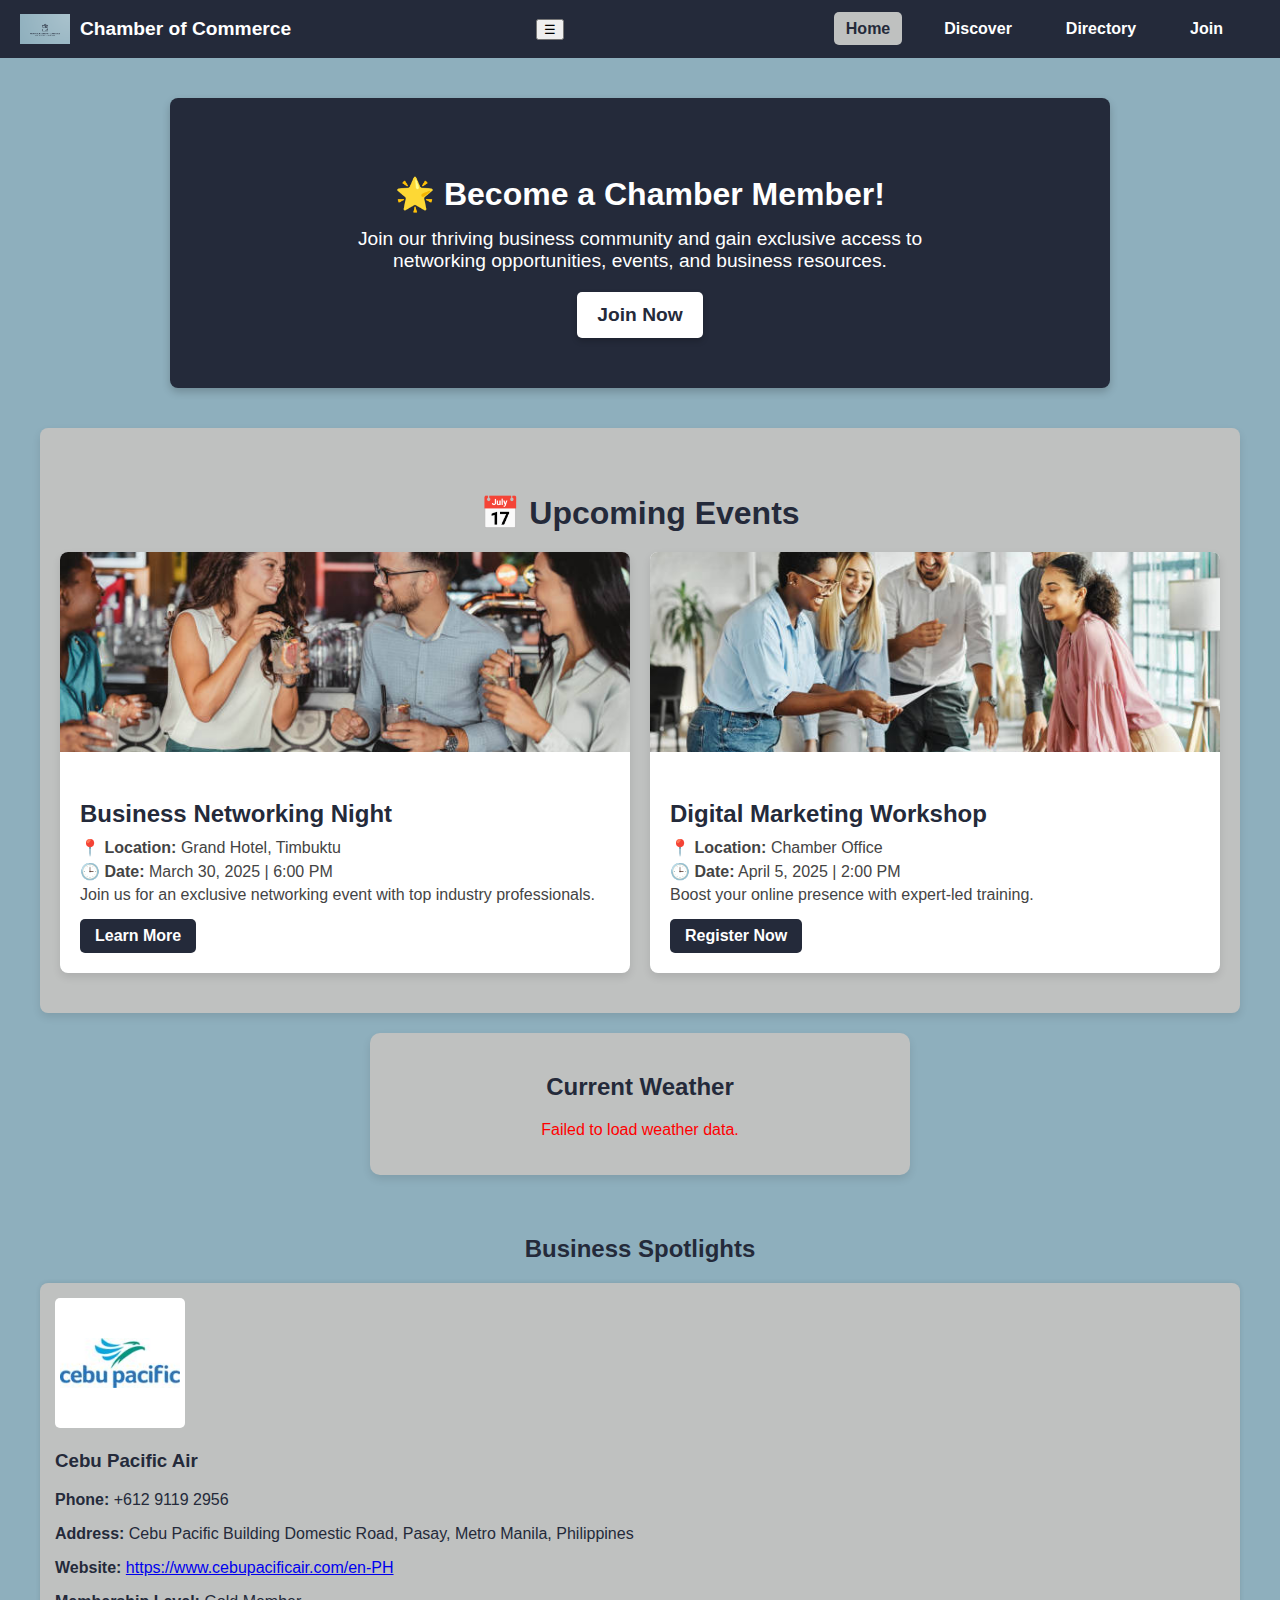
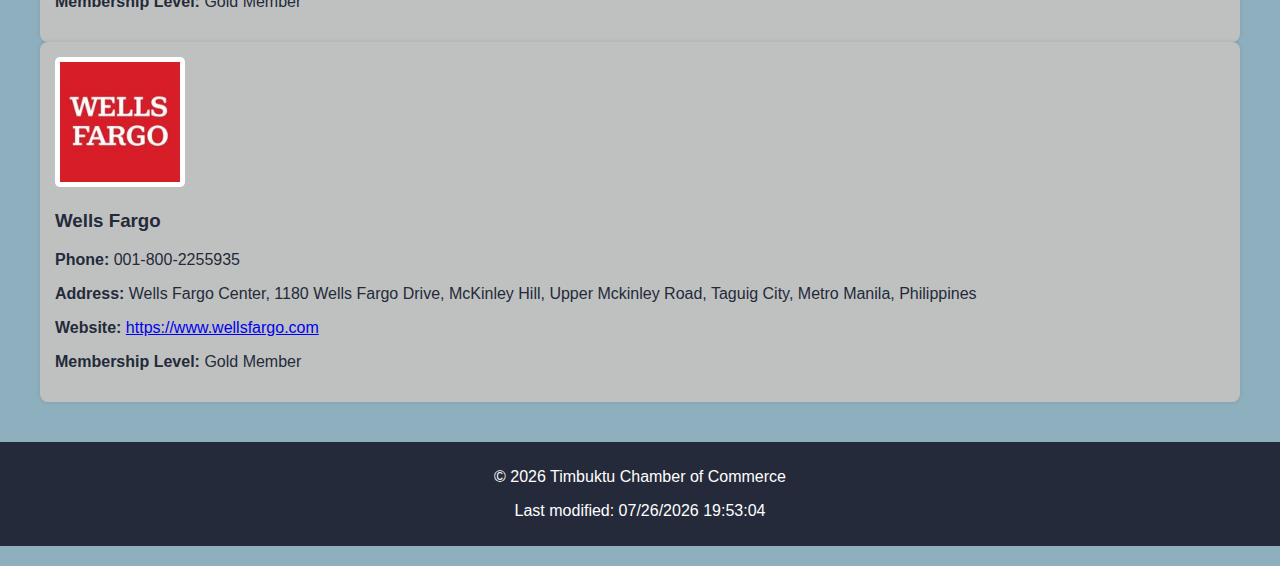
==== chamber/index.html @ 6006de0d "Saved" ====
<!DOCTYPE html>
<html lang="en">
<head>
    <meta charset="UTF-8">
    <meta name="viewport" content="width=device-width, initial-scale=1.0">
        
    <meta name="description" content="Welcome to the Chamber of Commerce - Your trusted business community. Explore local businesses, upcoming events, and networking opportunities.">
    <meta name="author" content="Mon Carlo Alalan">
    
    <link rel="icon" href="images/favicon.ico" type="image/x-icon">
    
    <meta property="og:title" content="Timbuktu Chamber of Commerce">
    <meta property="og:type" content="website">
    <meta property="og:image" content="images/logo.png">
    <meta property="og:url" content="https://your-github-username.github.io/wdd231/chamber/">
    <meta property="og:description" content="Connecting businesses and communities in the Philippines. Join us for events, business spotlights, and more!">
    <meta name="keywords" content="Chamber of Commerce, Business, Community, Networking">
        
    <title>Home | Chamber of Commerce</title>
        
    <link rel="stylesheet" href="styles/styles.css">
        
    <script src="scripts/date.js" defer></script>
    <script src="scripts/navigation.js" defer></script>
    <script src="scripts/weather.js" defer></script>
    <script src="scripts/directory.js" defer></script>
</head>
<body>
    <header>
        <nav>
            <div class="nav-left">
                <img src="images/logo.png" alt="Chamber Logo" class="logo">
                <span class="nav-title"> Chamber of Commerce</span>
            </div>
            <button class="hamburger">☰</button>
            <ul>
                <li><a href="index.html" class="active">Home</a></li>
                <li><a href="discover.html">Discover</a></li>
                <li><a href="directory.html">Directory</a></li>
                <li><a href="join.html">Join</a></li>
            </ul>
        </nav>
    </header>
    
    <main>
        <section class="join-now">
            <div class="join-content">
                <h2>🌟 Become a Chamber Member!</h2>
                <p>Join our thriving business community and gain exclusive access to networking opportunities, events, and business resources.</p>
                <a href="join.html" class="join-btn">Join Now</a>
            </div>
        </section>
        
        <section class="events">
            <h2>📅 Upcoming Events</h2>
            <div class="event-container">
                <div class="event-card">
                    <img src="images/event1.jpg" alt="Networking Night">
                    <div class="event-details">
                        <h3>Business Networking Night</h3>
                        <p><strong>📍 Location:</strong> Grand Hotel, Timbuktu</p>
                        <p><strong>🕒 Date:</strong> March 30, 2025 | 6:00 PM</p>
                        <p>Join us for an exclusive networking event with top industry professionals.</p>
                        <a href="#" class="event-btn">Learn More</a>
                    </div>
                </div>
                
                <div class="event-card">
                    <img src="images/event2.jpg" alt="Workshop">
                    <div class="event-details">
                        <h3>Digital Marketing Workshop</h3>
                        <p><strong>📍 Location:</strong> Chamber Office</p>
                        <p><strong>🕒 Date:</strong> April 5, 2025 | 2:00 PM</p>
                        <p>Boost your online presence with expert-led training.</p>
                        <a href="#" class="event-btn">Register Now</a>
                    </div>
                </div>
            </div>
        </section>
        
        <section class="weather">
            <h2>Current Weather</h2>
            <div id="weather-container">
                <p>Loading weather data...</p>
            </div>
        </section>
        
        <section class="spotlights">
            <h2>Business Spotlights</h2>
            <div id="spotlight-container">
                <p>Loading business spotlights...</p>
            </div>
        </section>
    </main>
    
    <footer>
        <p>&copy; <span id="currentyear"></span> Timbuktu Chamber of Commerce</p>
        <p id="lastModified"></p>
    </footer>

    <script src="scripts/directory.js" defer></script>
    <script src="scripts/spotlights.js" defer></script>
</body>
</html>
---- chamber/styles/styles.css ----
/* Base Styles */
:root {
    --primary-color: #242A3A;
    --secondary-color: #8EAFBD;
    --light-color: #BFC1C0;
    --text-color: #ffffff;
    --border-color: #444;
}

body {
    font-family: "Lato", sans-serif;
    margin: 0;
    padding: 0;
    background: var(--secondary-color);
    color: var(--primary-color);
}

/* Navigation Bar */
nav {
    display: flex;
    align-items: center;
    justify-content: space-between;
    background: var(--primary-color);
    padding: 10px 20px;
}

.nav-left {
    display: flex;
    align-items: center;
}

.logo {
    width: 50px;
    height: auto;
    margin-right: 10px;
}

.nav-title {
    font-size: 1.2rem;
    font-weight: bold;
    color: var(--text-color);
}

nav ul {
    list-style: none;
    display: flex;
    padding: 10px;
    margin: 0;
}

nav ul li {
    margin: 0 15px;
}

nav ul li a {
    color: var(--text-color);
    text-decoration: none;
    font-weight: bold;
    padding: 8px 12px;
    border-radius: 5px;
    transition: background 0.3s ease;
}

nav ul li a:hover,
nav ul li a.active {
    background: var(--light-color);
    color: var(--primary-color);
}

/* Directory Section */
.view-toggle {
    text-align: center;
    margin-bottom: 15px;
}

.view-toggle button {
    padding: 8px 15px;
    border: none;
    background: var(--primary-color);
    color: var(--text-color);
    cursor: pointer;
    transition: background 0.3s ease;
    border-radius: 5px;
}

.view-toggle button:hover {
    background: var(--light-color);
    color: var(--primary-color);
}

nav ul.show {
    display: flex;
    flex-direction: column;
}

main {
    margin: 20px;
}

.grid {
    display: grid;
    grid-template-columns: repeat(auto-fit, minmax(250px, 1fr));
    gap: 20px;
    padding: 20px;
}


/* 🚀 Join Now Section */
.join-now {
    background: var(--primary-color);
    color: var(--text-color);
    text-align: center;
    padding: 50px 20px;
    border-radius: 8px;
    margin: 40px auto;
    box-shadow: 0 4px 8px rgba(0, 0, 0, 0.2);
    max-width: 900px;
}

.join-content h2 {
    font-size: 2rem;
    margin-bottom: 15px;
}

.join-content p {
    font-size: 1.2rem;
    max-width: 600px;
    margin: 0 auto 20px;
}

/* 🎯 Join Now Button */
.join-btn {
    display: inline-block;
    padding: 12px 20px;
    font-size: 1.2rem;
    font-weight: bold;
    color: var(--primary-color);
    background: var(--text-color);
    text-decoration: none;
    border-radius: 5px;
    transition: all 0.3s ease;
    box-shadow: 0 3px 6px rgba(0, 0, 0, 0.2);
}

.join-btn:hover {
    background: var(--light-color);
    color: var(--primary-color);
    transform: translateY(-2px);
    box-shadow: 0 6px 12px rgba(0, 0, 0, 0.3);
}

/* 🌍 Responsive Styles */
@media (max-width: 768px) {
    .join-now {
        padding: 30px 15px;
    }

    .join-content h2 {
        font-size: 1.5rem;
    }

    .join-content p {
        font-size: 1rem;
    }

    .join-btn {
        font-size: 1rem;
        padding: 10px 16px;
    }
}

.events {
    text-align: center;
    background: var(--light-color);
    padding: 40px 20px;
    border-radius: 8px;
    box-shadow: 0 4px 8px rgba(0, 0, 0, 0.1);
    margin: 20px;
}

.events h2 {
    font-size: 2rem;
    color: var(--primary-color);
    margin-bottom: 20px;
}

.event-container {
    display: grid;
    grid-template-columns: repeat(auto-fit, minmax(300px, 1fr));
    gap: 20px;
    justify-content: center;
}

.event-card {
    background: #ffffff;
    border-radius: 8px;
    overflow: hidden;
    box-shadow: 0 4px 8px rgba(0, 0, 0, 0.1);
    transition: transform 0.3s ease, box-shadow 0.3s ease;
}

.event-card:hover {
    transform: translateY(-5px);
    box-shadow: 0 6px 12px rgba(0, 0, 0, 0.15);
}

.event-card img {
    width: 100%;
    height: 200px;
    object-fit: cover;
}

.event-details {
    padding: 20px;
    text-align: left;
}

.event-details h3 {
    font-size: 1.5rem;
    color: var(--primary-color);
    margin-bottom: 10px;
}

.event-details p {
    font-size: 1rem;
    color: var(--border-color);
    margin: 5px 0;
}

.event-btn {
    display: inline-block;
    margin-top: 10px;
    padding: 8px 15px;
    background: var(--primary-color);
    color: var(--text-color);
    text-decoration: none;
    font-weight: bold;
    border-radius: 5px;
    transition: background 0.3s ease;
}

.event-btn:hover {
    background: var(--secondary-color);
    color: var(--primary-color);
}


.business-card {
    background: var(--light-color);
    padding: 15px;
    border-radius: 8px;
    box-shadow: 0 0 5px rgba(0, 0, 0, 0.1);
    text-align: left;
}

.business-card img {
    width: 120px;
    height: 120px;
    object-fit: contain;
    border-radius: 5px;
    background-color: #fff; 
    padding: 5px; 
}

.list {
    display: flex;
    flex-direction: column;
    gap: 10px;
    align-items: center;
    width: 100%;
}

.list table {
    width: 90%;
    max-width: 900px;
    border-collapse: collapse;
    background: #ffffff;
    border-radius: 8px;
    overflow: hidden;
    box-shadow: 0 4px 8px rgba(0, 0, 0, 0.1);
}

.list th {
    background: var(--primary-color);
    color: var(--text-color);
    font-weight: bold;
    padding: 12px;
    text-align: left;
}

.list td {
    padding: 10px;
    border-bottom: 1px solid var(--border-color);
}

.list td a {
    color: var(--primary-color);
    text-decoration: none;
    font-weight: bold;
}

.list td a:hover {
    text-decoration: underline;
}

.list img {
    display: none;
}

@media (max-width: 768px) {
    .list table {
        font-size: 14px;
    }
    
    .list th, .list td {
        padding: 8px;
    }
}

footer {
    text-align: center;
    padding: 10px;
    background: var(--primary-color);
    color: var(--text-color);
    margin: 20px 0;
}

.weather {
    text-align: center;
    padding: 20px;
    background: var(--light-color);
    border-radius: 10px;
    margin: 20px auto;
    max-width: 500px;
    box-shadow: 0 4px 8px rgba(0, 0, 0, 0.1);
}

.weather h2 {
    color: var(--primary-color);
}

.forecast {
    display: flex;
    justify-content: center;
    gap: 15px;
    margin-top: 10px;
}

.forecast-item {
    background: var(--secondary-color);
    padding: 10px;
    border-radius: 5px;
    color: var(--text-color);
    text-align: center;
    width: 100px;
}

.forecast-item p {
    margin: 5px 0;
    font-size: 0.9rem;
}

.spotlights {
    text-align: center;
    padding: 20px;
}

.spotlight-card {
    background: var(--light-color);
    padding: 15px;
    margin: 10px;
    border-radius: 8px;
    box-shadow: 0 0 5px rgba(0, 0, 0, 0.1);
    text-align: left;
    display: inline-block;
    width: 280px;
    vertical-align: top;
}

.spotlight-card img {
    width: 100px;
    height: 100px;
    object-fit: contain;
    border-radius: 5px;
    background-color: #fff;
    padding: 5px;
}

.spotlight-card h3 {
    margin: 10px 0;
    font-size: 1.2rem;
}

.spotlight-card p {
    font-size: 0.9rem;
    margin: 5px 0;
}

.spotlight-card a {
    color: var(--primary-color);
    text-decoration: none;
    font-weight: bold;
}

.spotlight-card a:hover {
    text-decoration: underline;
}
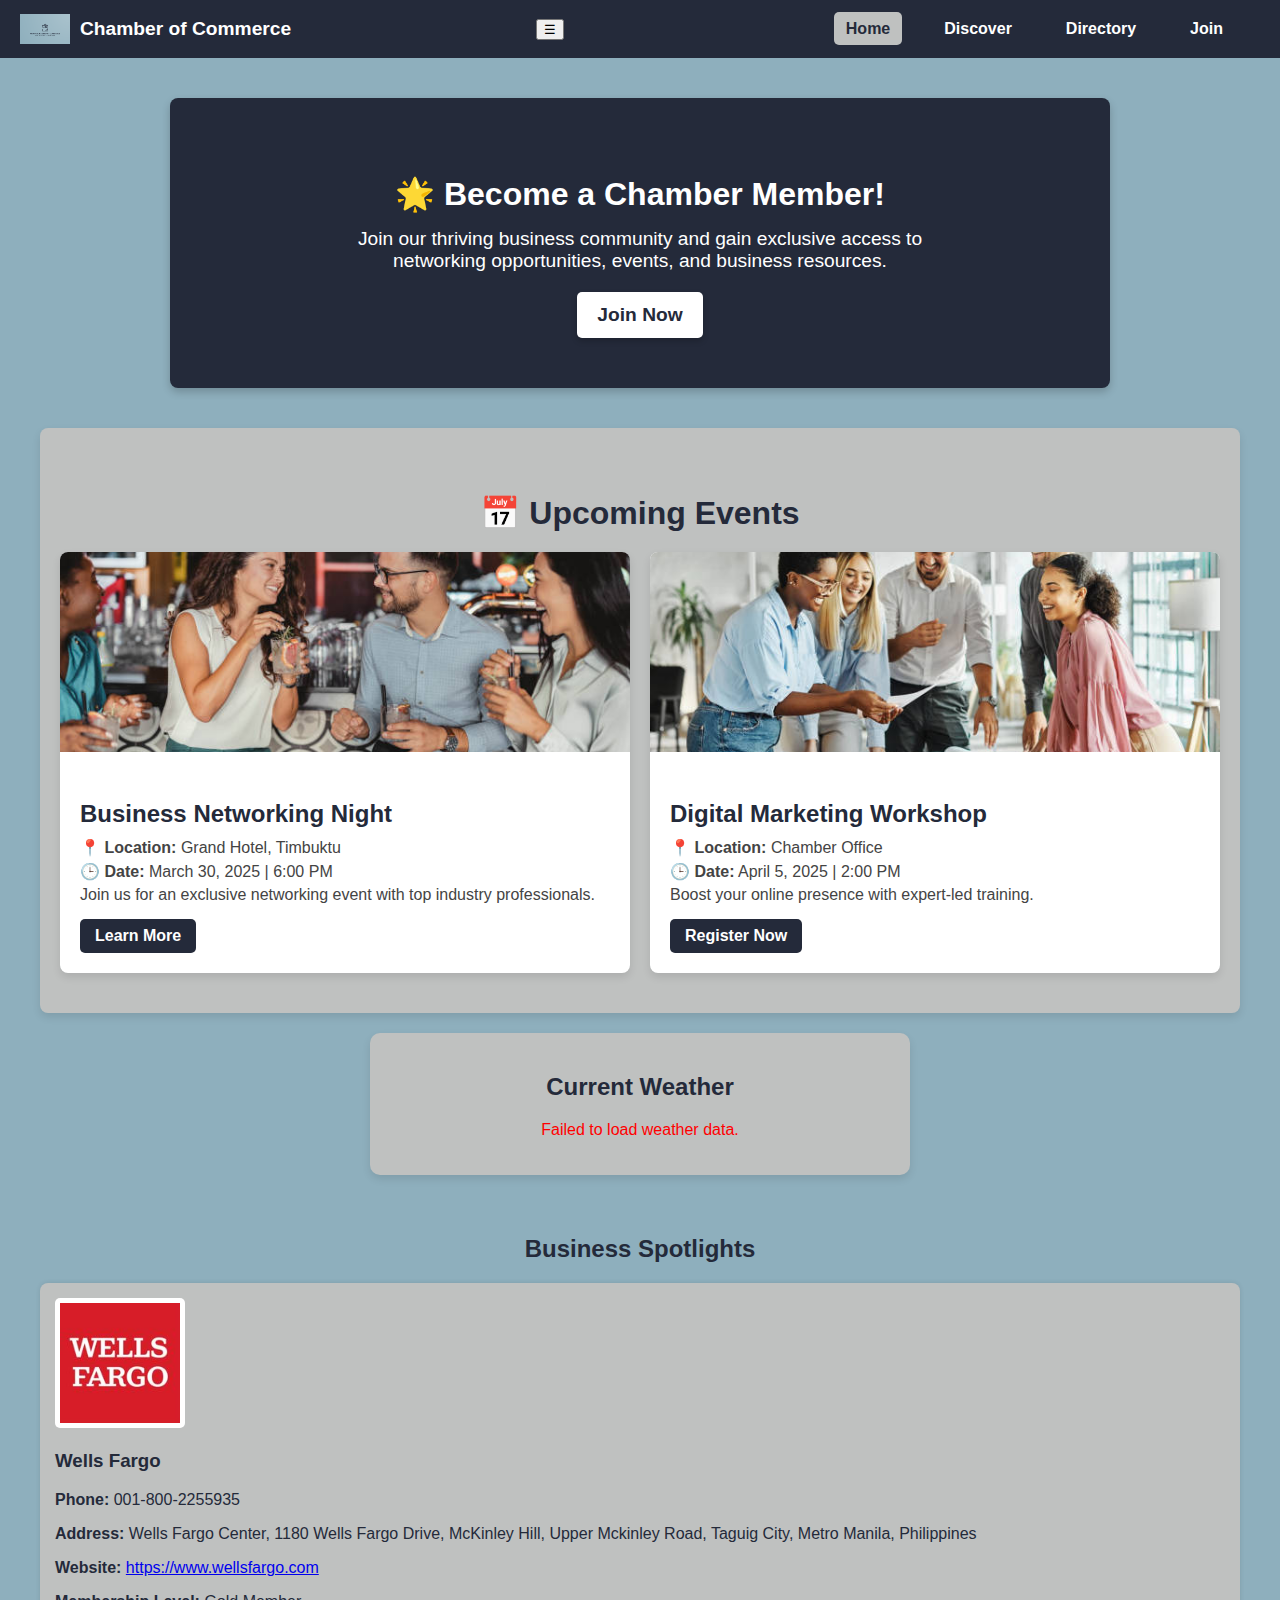
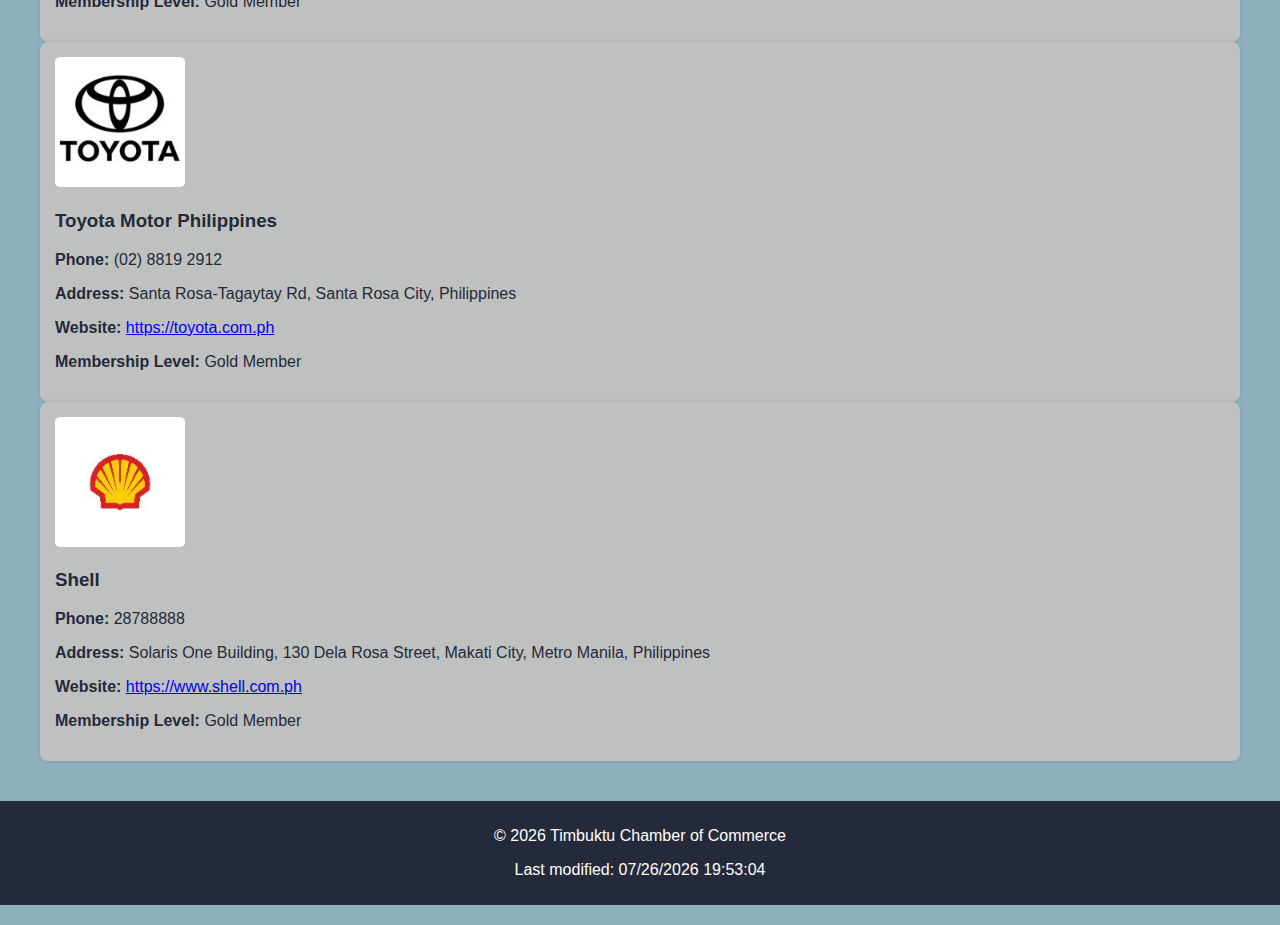
==== commit f49f9b88: "Saved" ====
--- a/chamber/index.html
+++ b/chamber/index.html
@@ -9,9 +9,9 @@
     
     <link rel="icon" href="images/favicon.ico" type="image/x-icon">
     
-    <meta property="og:title" content="Timbuktu Chamber of Commerce">
+    <meta property="og:title" content="Chamber of Commerce">
     <meta property="og:type" content="website">
-    <meta property="og:image" content="images/logo.png">
+    <meta property="og:image" href="images/logo.png">
     <meta property="og:url" content="https://your-github-username.github.io/wdd231/chamber/">
     <meta property="og:description" content="Connecting businesses and communities in the Philippines. Join us for events, business spotlights, and more!">
     <meta name="keywords" content="Chamber of Commerce, Business, Community, Networking">
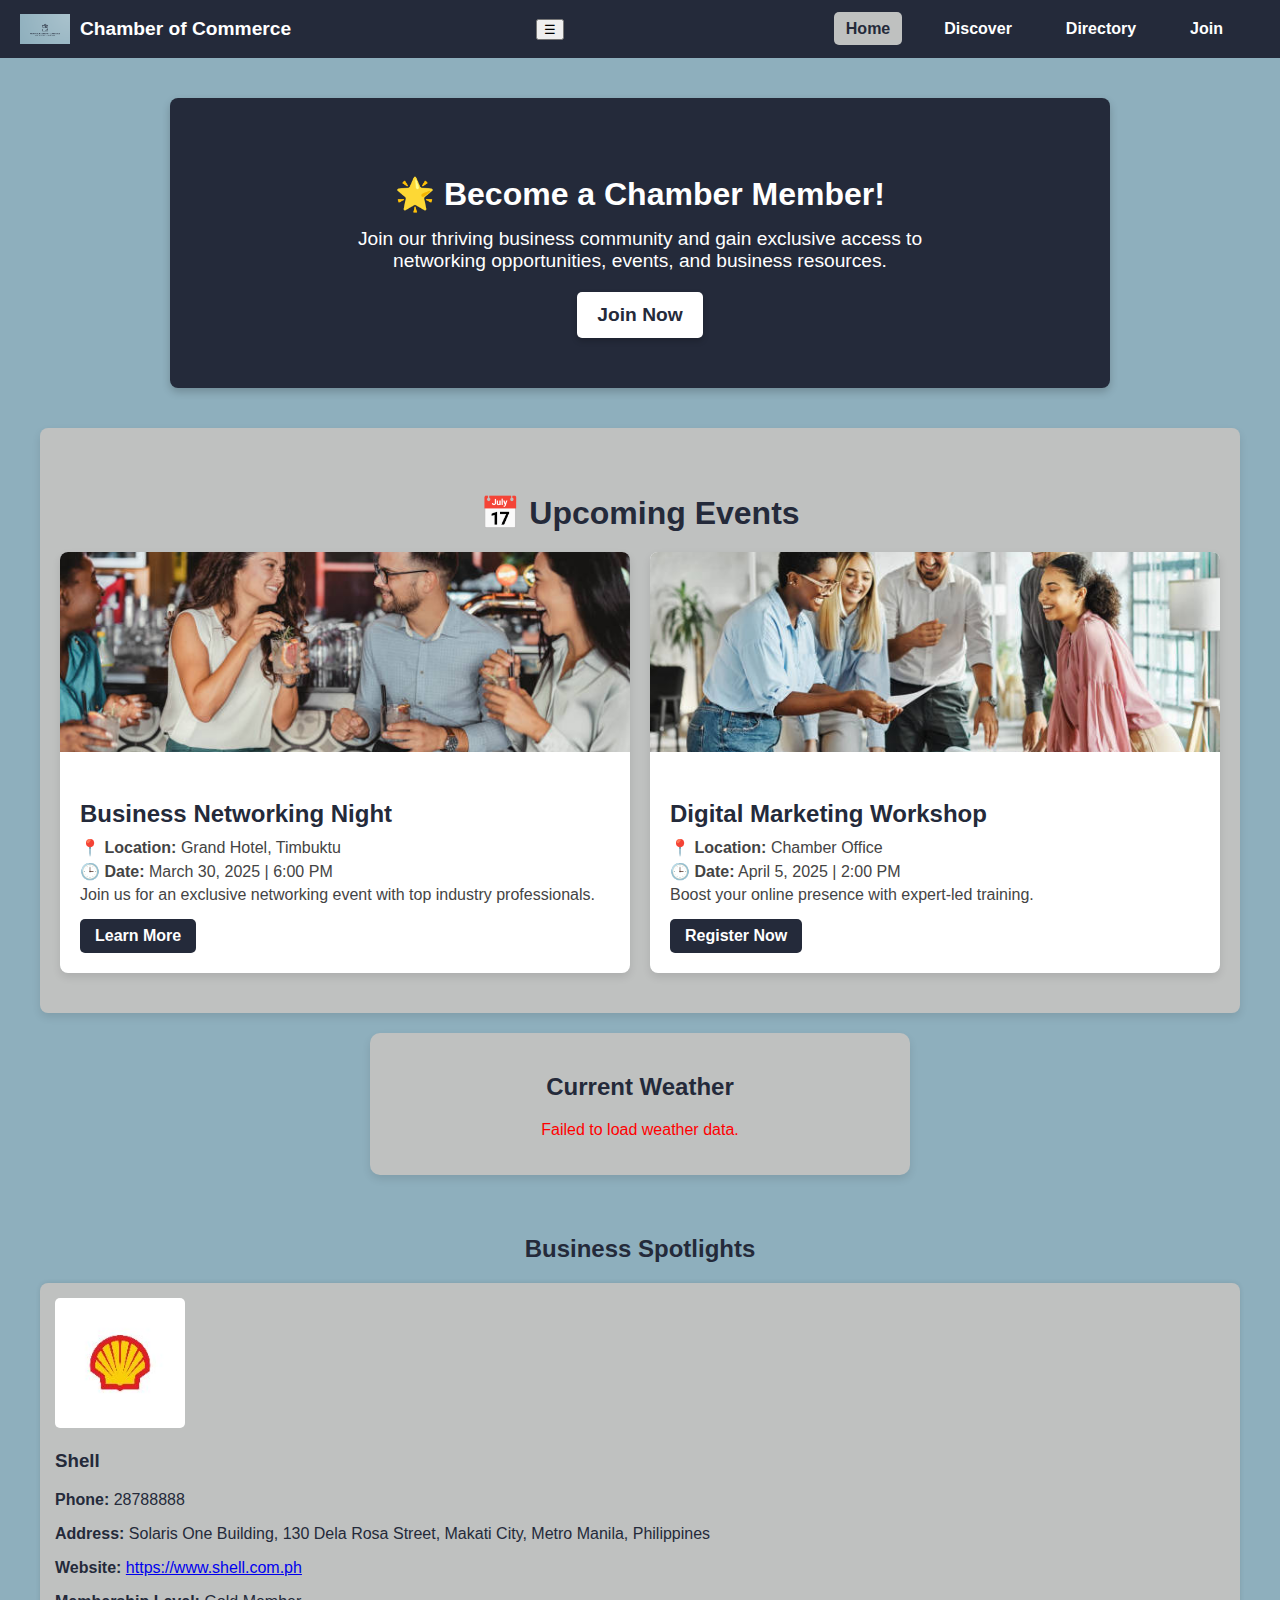
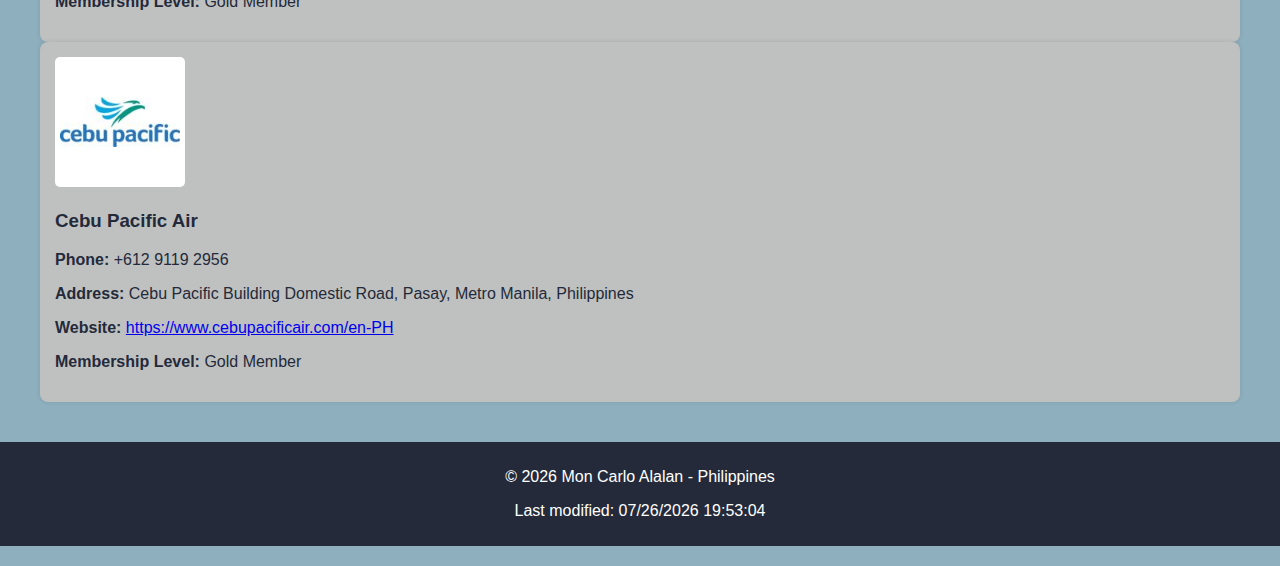
==== commit 04a6972f: "Saved" ====
--- a/chamber/index.html
+++ b/chamber/index.html
@@ -94,7 +94,7 @@
     </main>
     
     <footer>
-        <p>&copy; <span id="currentyear"></span> Timbuktu Chamber of Commerce</p>
+        <p>&copy; <span id="currentyear"></span> Mon Carlo Alalan - Philippines</p>
         <p id="lastModified"></p>
     </footer>
 
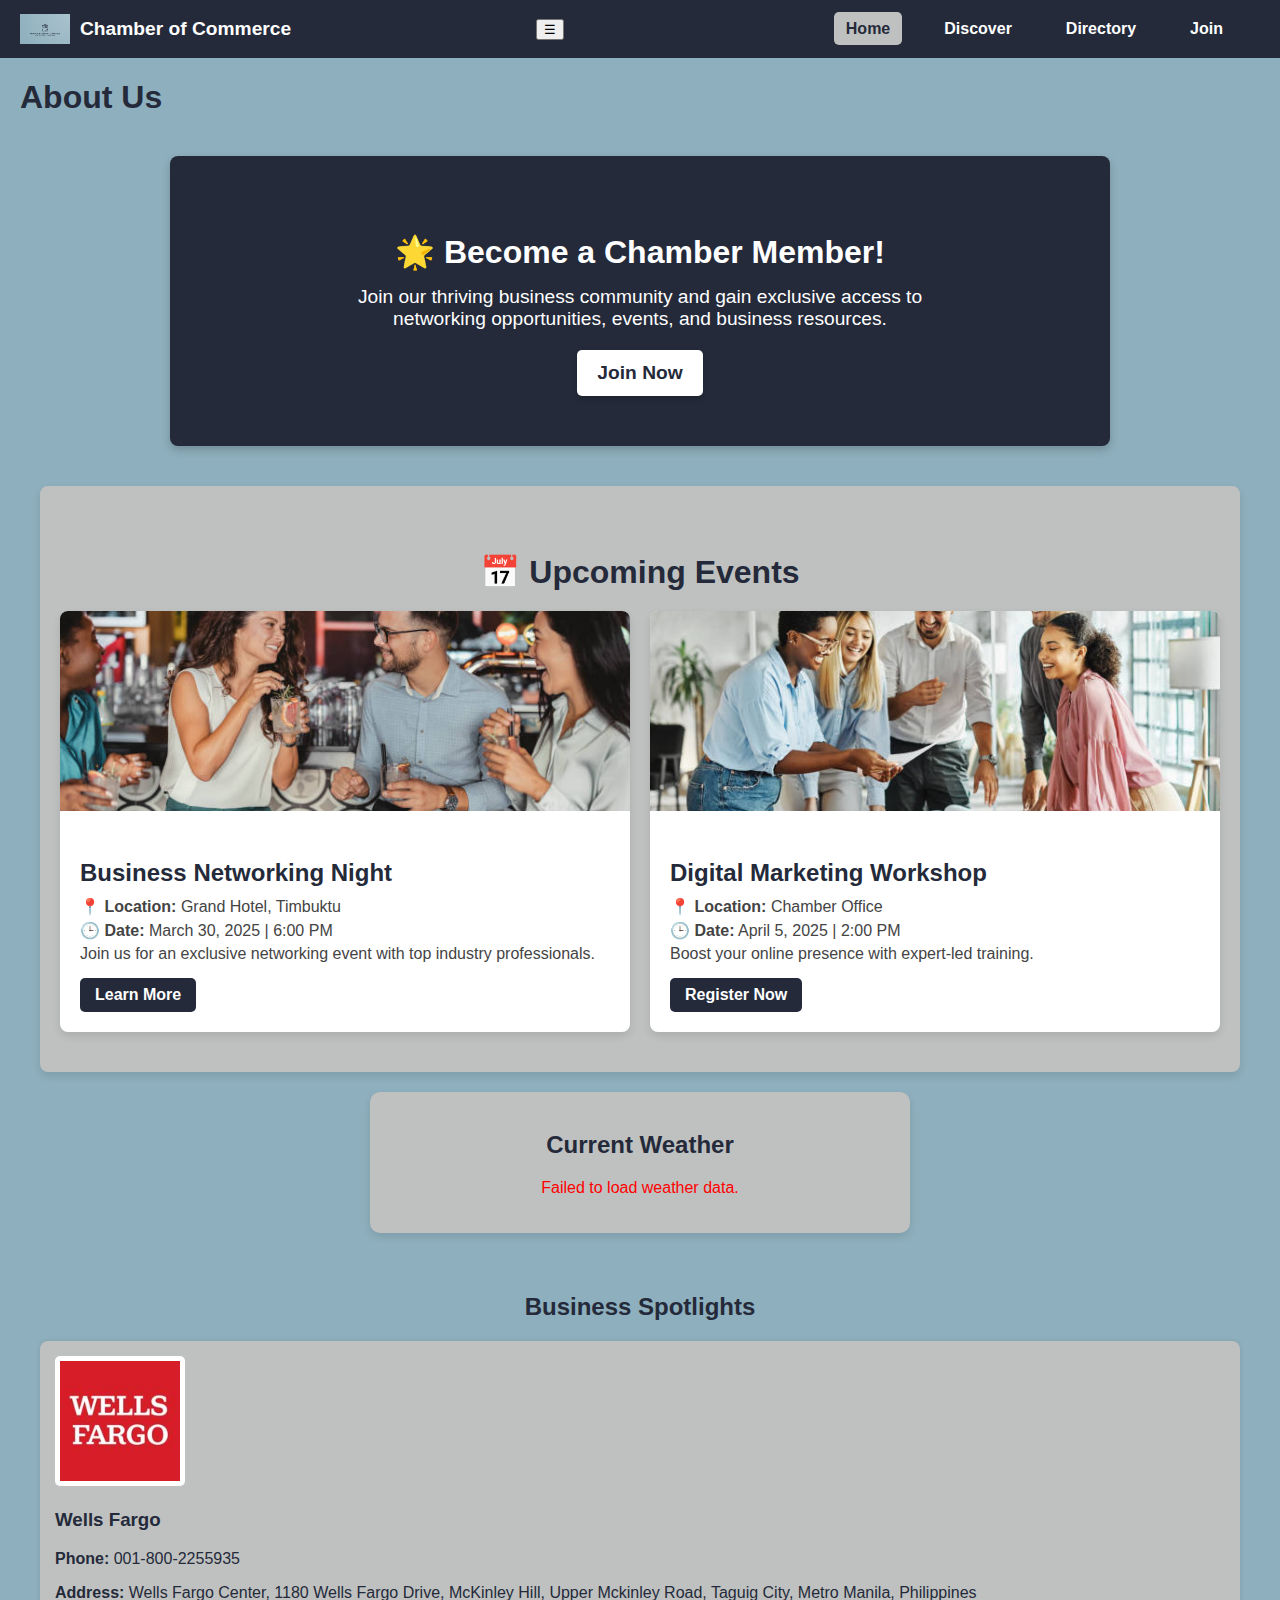
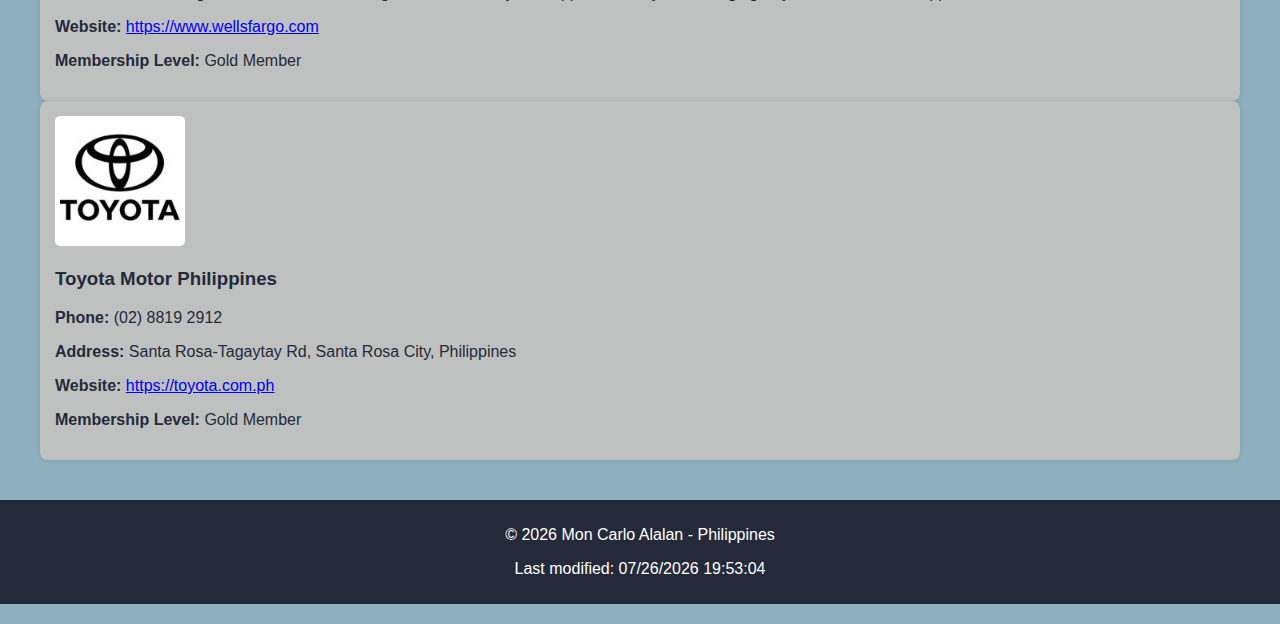
==== commit a5dd7dd1: "Saved" ====
--- a/chamber/index.html
+++ b/chamber/index.html
@@ -43,6 +43,7 @@
     </header>
     
     <main>
+        <h1>About Us</h1>
         <section class="join-now">
             <div class="join-content">
                 <h2>🌟 Become a Chamber Member!</h2>
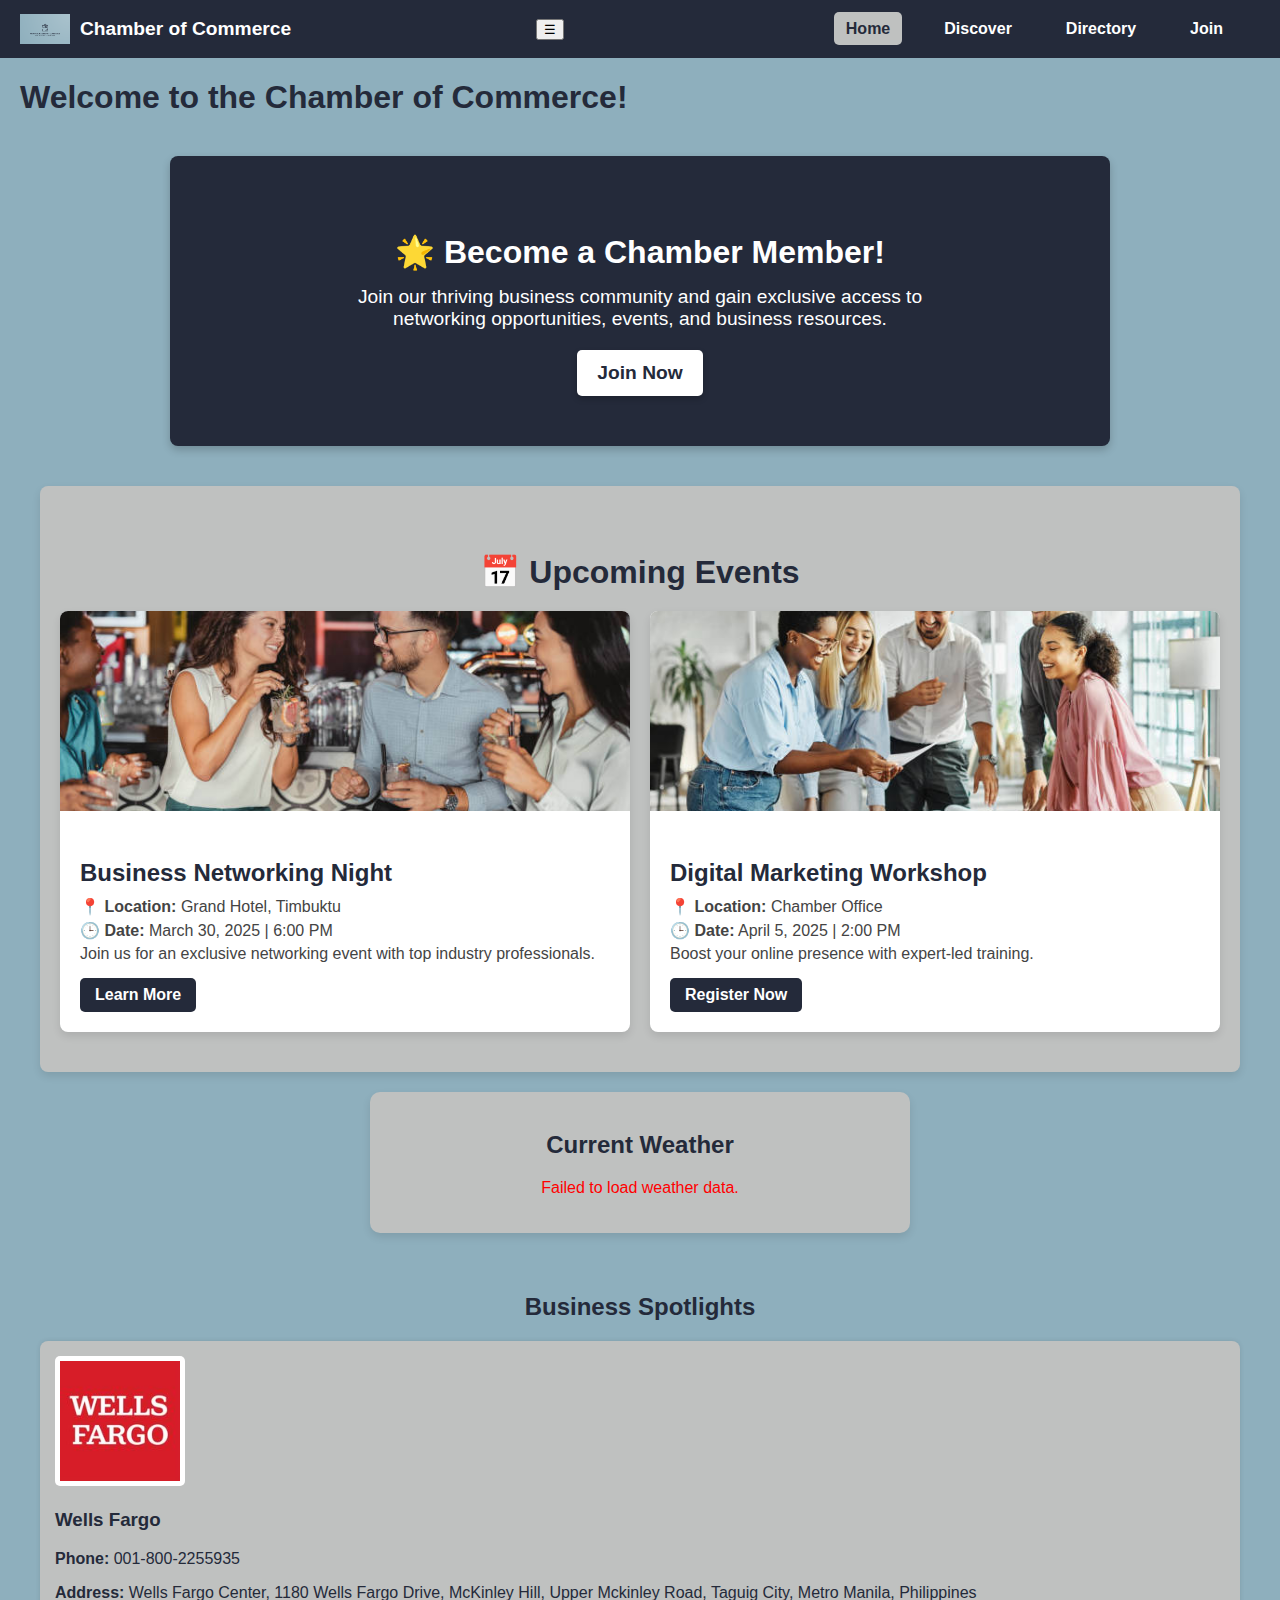
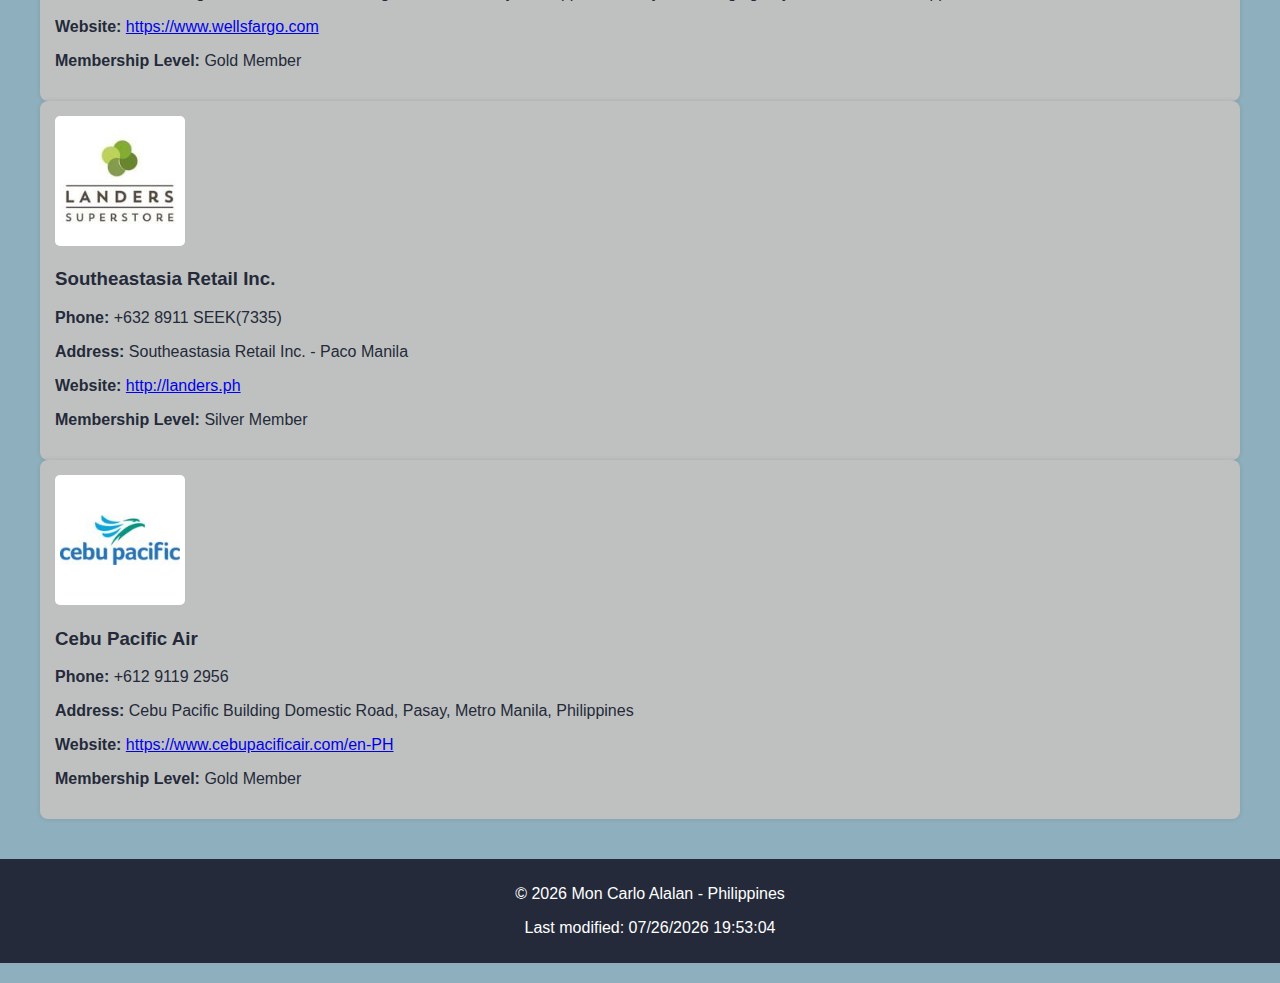
==== commit 42422efc: "Saved" ====
--- a/chamber/index.html
+++ b/chamber/index.html
@@ -43,7 +43,7 @@
     </header>
     
     <main>
-        <h1>About Us</h1>
+        <h1>Welcome to the Chamber of Commerce!</h1>
         <section class="join-now">
             <div class="join-content">
                 <h2>🌟 Become a Chamber Member!</h2>
--- a/chamber/styles/styles.css
+++ b/chamber/styles/styles.css
@@ -7,6 +7,10 @@
     --border-color: #444;
 }
 
+header {
+    width: 100%;
+}
+
 body {
     font-family: "Lato", sans-serif;
     margin: 0;
@@ -149,26 +153,6 @@
     box-shadow: 0 6px 12px rgba(0, 0, 0, 0.3);
 }
 
-/* 🌍 Responsive Styles */
-@media (max-width: 768px) {
-    .join-now {
-        padding: 30px 15px;
-    }
-
-    .join-content h2 {
-        font-size: 1.5rem;
-    }
-
-    .join-content p {
-        font-size: 1rem;
-    }
-
-    .join-btn {
-        font-size: 1rem;
-        padding: 10px 16px;
-    }
-}
-
 .events {
     text-align: center;
     background: var(--light-color);
@@ -258,8 +242,8 @@
     height: 120px;
     object-fit: contain;
     border-radius: 5px;
-    background-color: #fff; 
-    padding: 5px; 
+    background-color: #fff;
+    padding: 5px;
 }
 
 .list {
@@ -311,9 +295,41 @@
     .list table {
         font-size: 14px;
     }
-    
-    .list th, .list td {
+
+    .list th,
+    .list td {
         padding: 8px;
+    }
+
+    header {
+        flex-direction: column;
+        text-align: center;
+    }
+
+    nav ul {
+        flex-direction: column;
+        padding: 0;
+    }
+
+    nav ul li {
+        margin: 5px 0;
+    }
+
+    .join-now {
+        padding: 30px 15px;
+    }
+
+    .join-content h2 {
+        font-size: 1.5rem;
+    }
+
+    .join-content p {
+        font-size: 1rem;
+    }
+
+    .join-btn {
+        font-size: 1rem;
+        padding: 10px 16px;
     }
 }
 
@@ -406,3 +422,6 @@
     text-decoration: underline;
 }
 
+footer {
+    width: 100%;
+}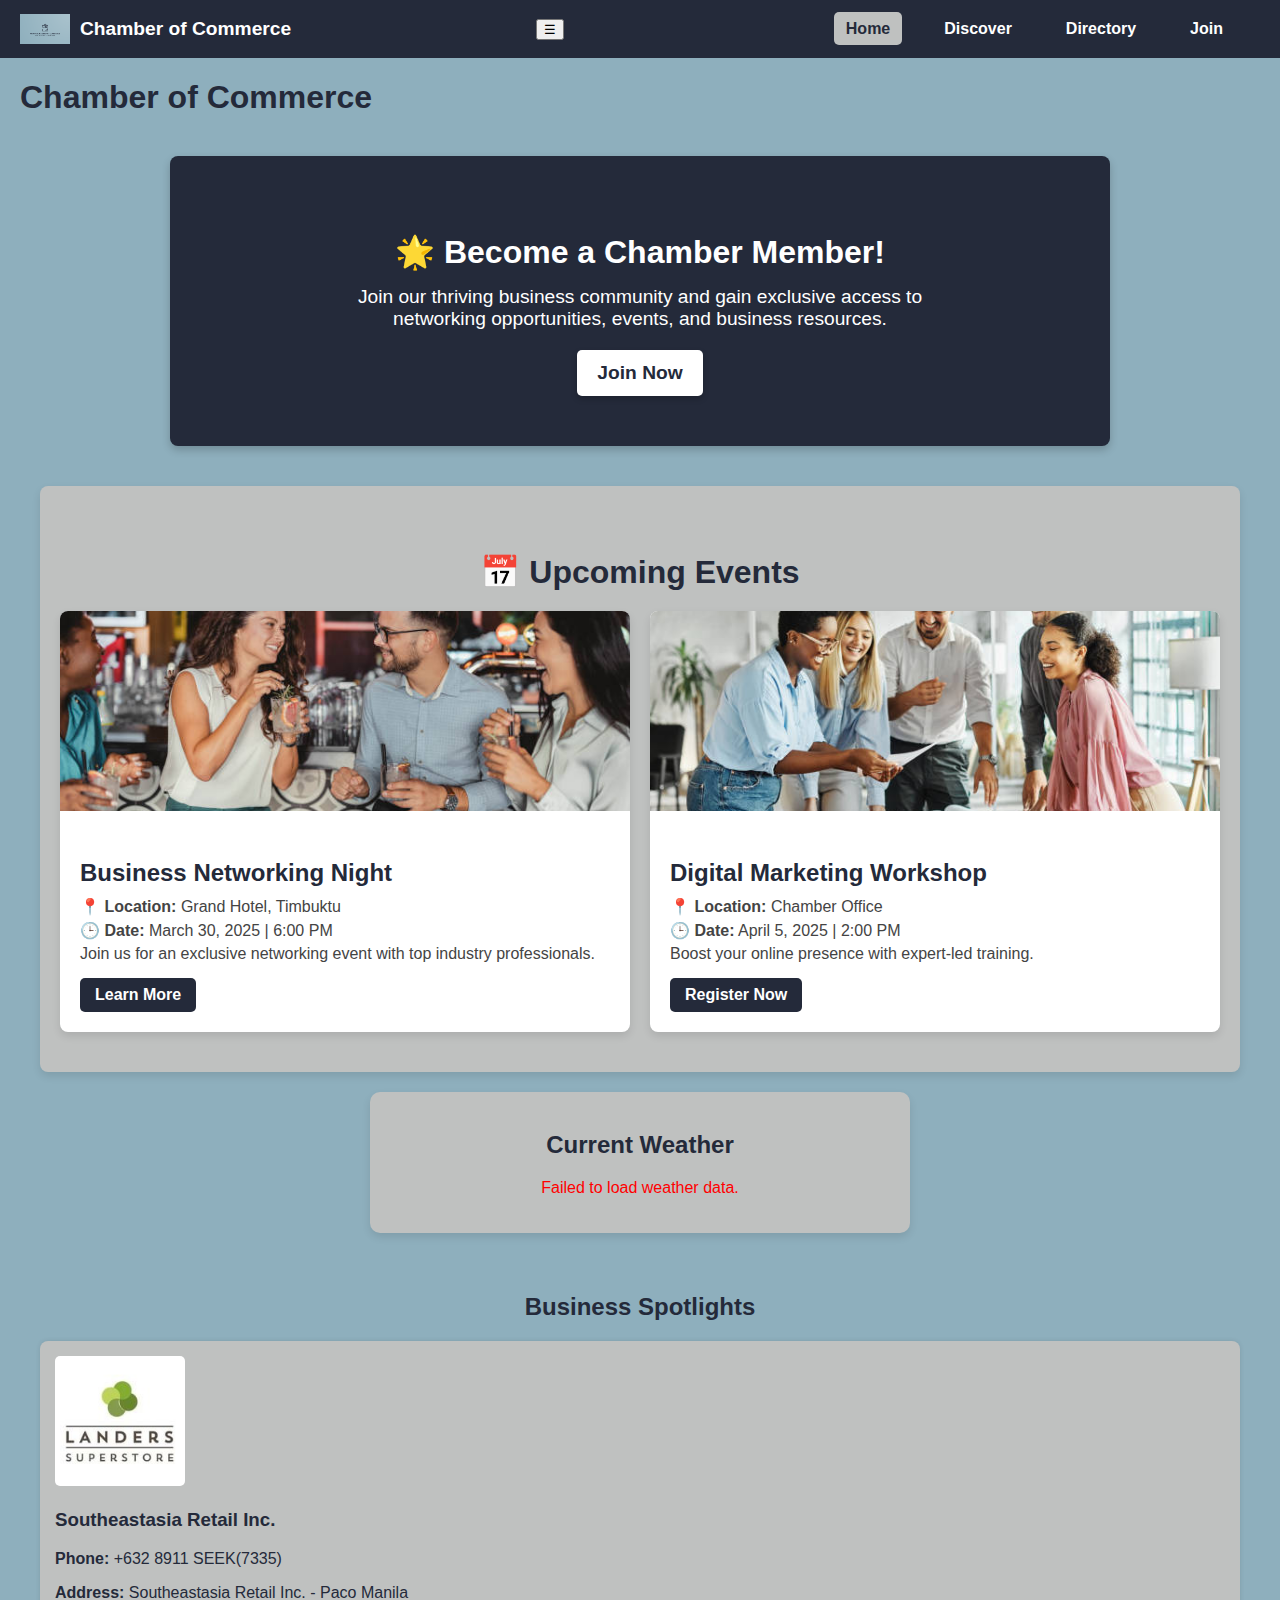
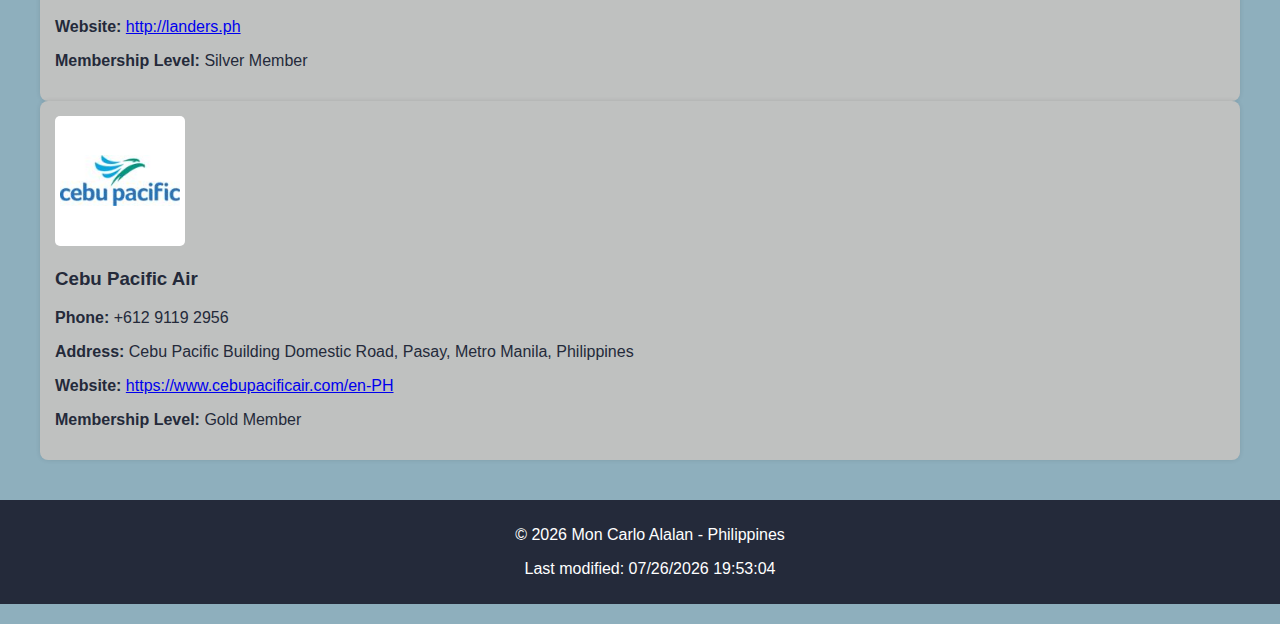
==== commit 6b837836: "Saved" ====
--- a/chamber/index.html
+++ b/chamber/index.html
@@ -43,7 +43,7 @@
     </header>
     
     <main>
-        <h1>Welcome to the Chamber of Commerce!</h1>
+        <h1>Chamber of Commerce</h1>
         <section class="join-now">
             <div class="join-content">
                 <h2>🌟 Become a Chamber Member!</h2>
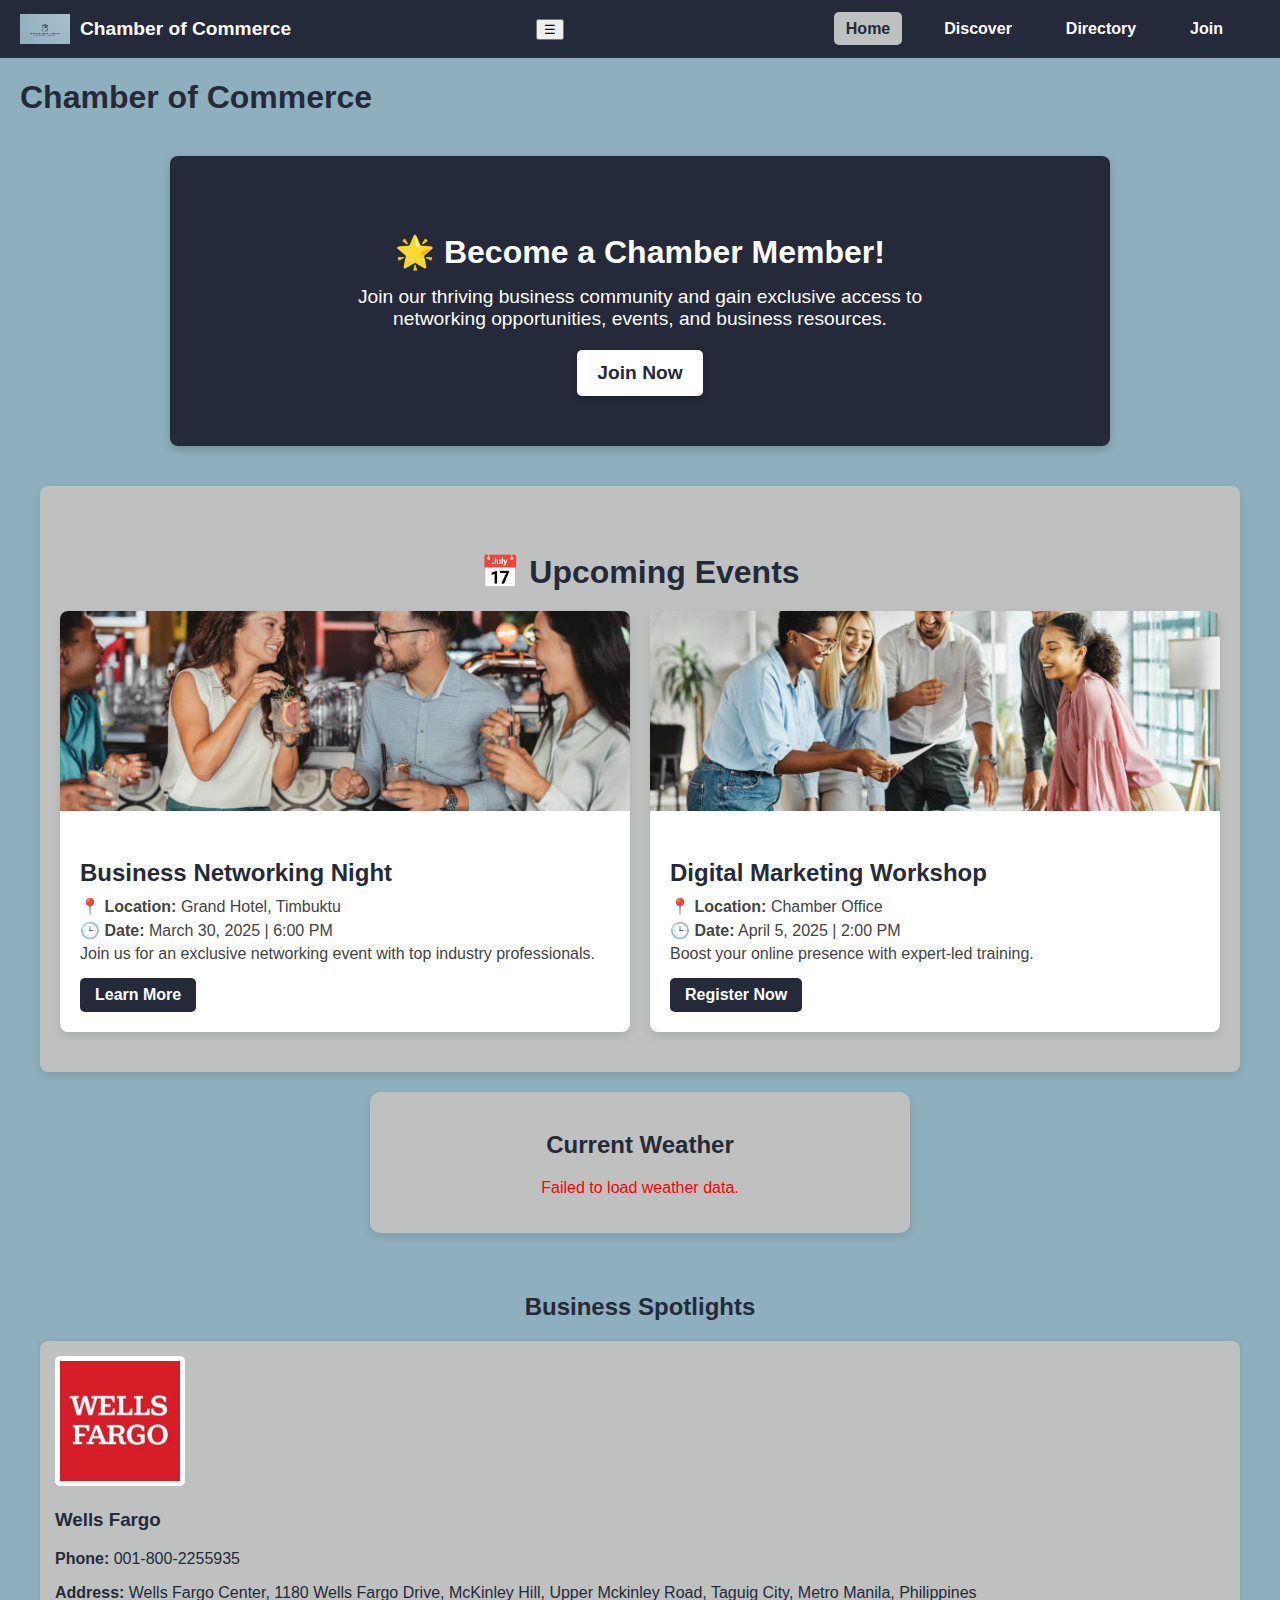
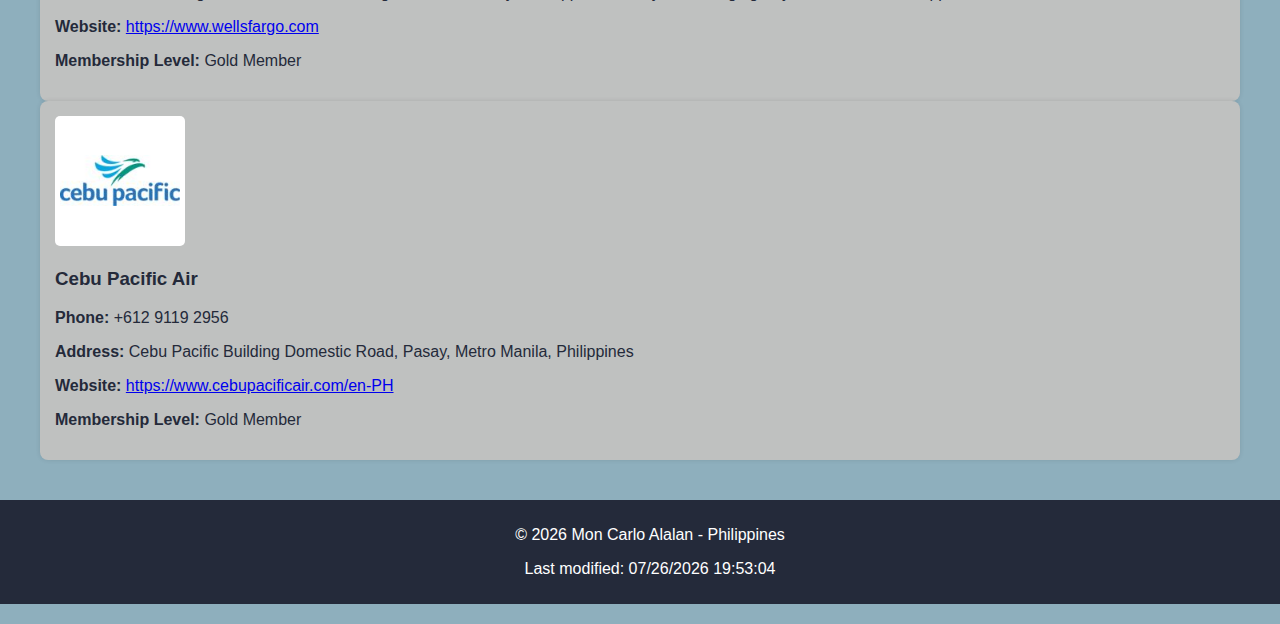
==== commit 2320be77: "Saved" ====
--- a/chamber/index.html
+++ b/chamber/index.html
@@ -11,7 +11,7 @@
     
     <meta property="og:title" content="Chamber of Commerce">
     <meta property="og:type" content="website">
-    <meta property="og:image" href="images/logo.png">
+    <meta property="og:image" content="https://your-github-username.github.io/wdd231/chamber/images/logo.png">
     <meta property="og:url" content="https://your-github-username.github.io/wdd231/chamber/">
     <meta property="og:description" content="Connecting businesses and communities in the Philippines. Join us for events, business spotlights, and more!">
     <meta name="keywords" content="Chamber of Commerce, Business, Community, Networking">
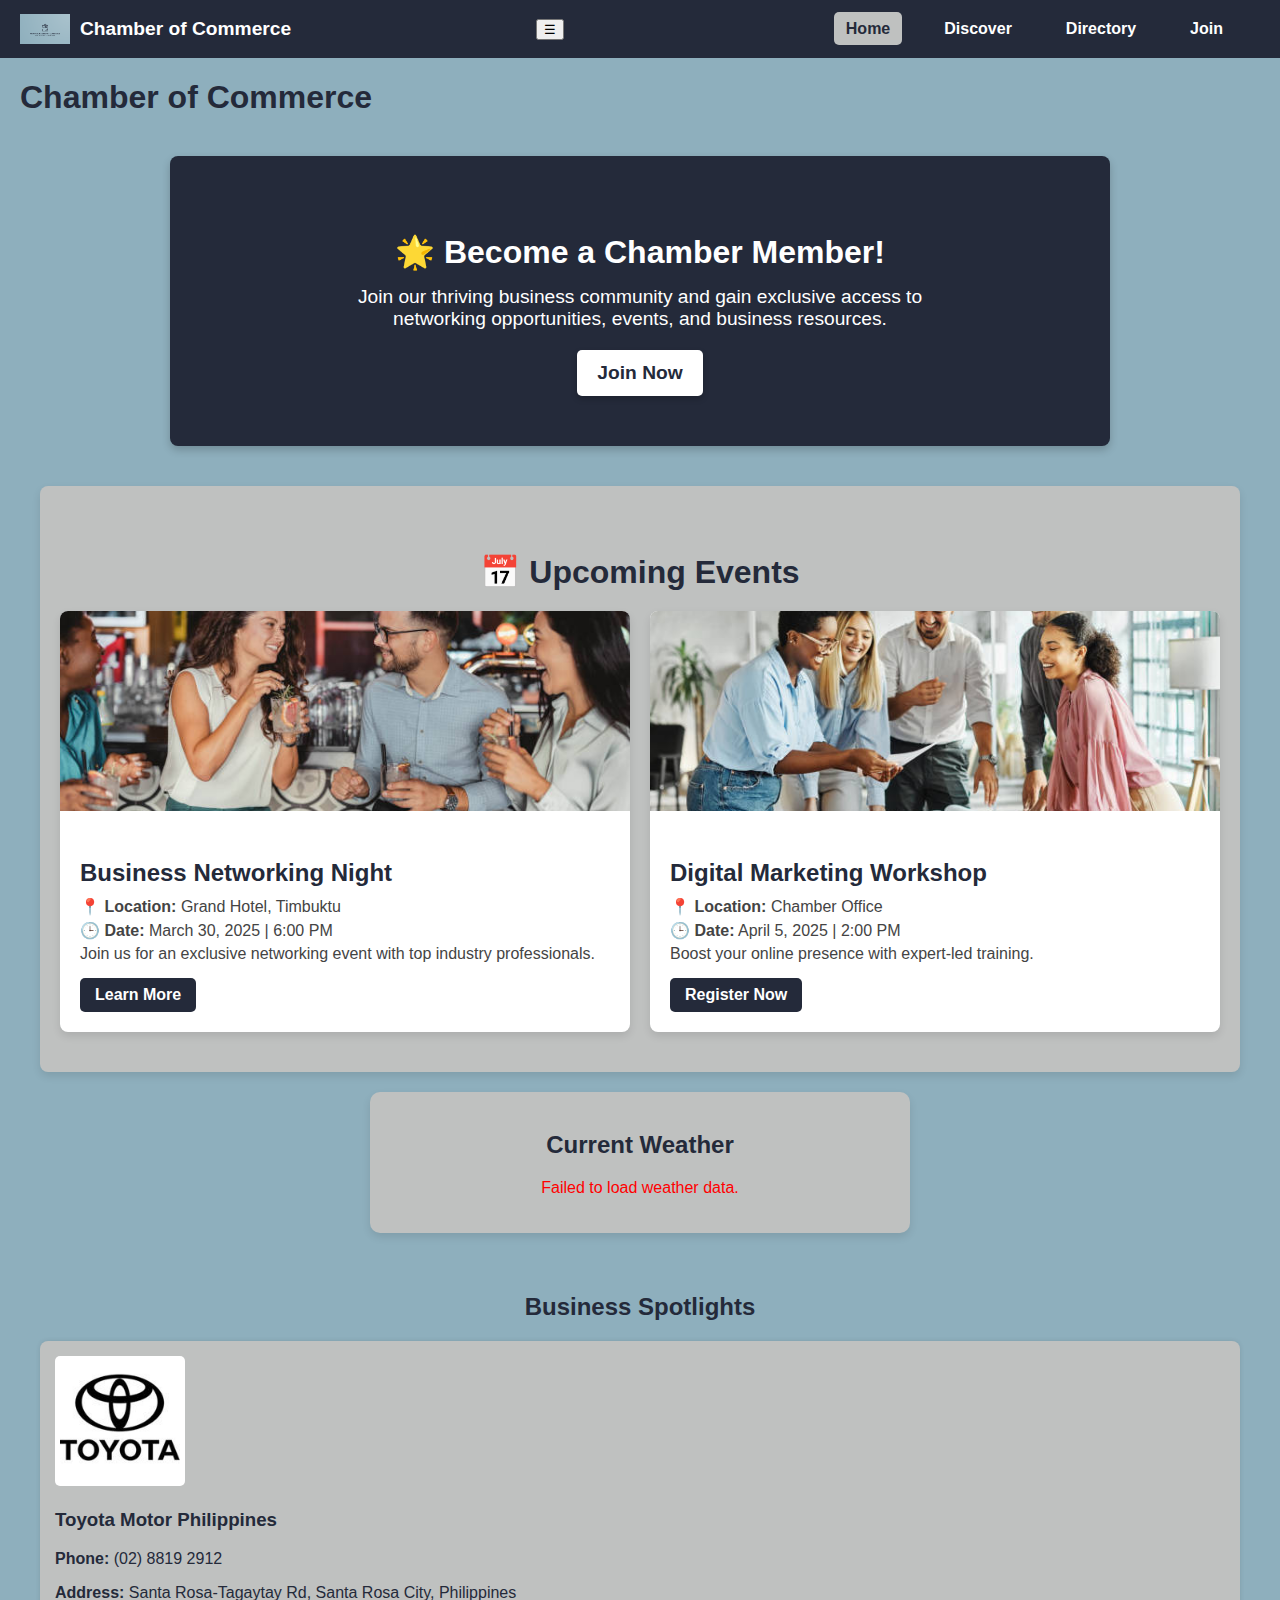
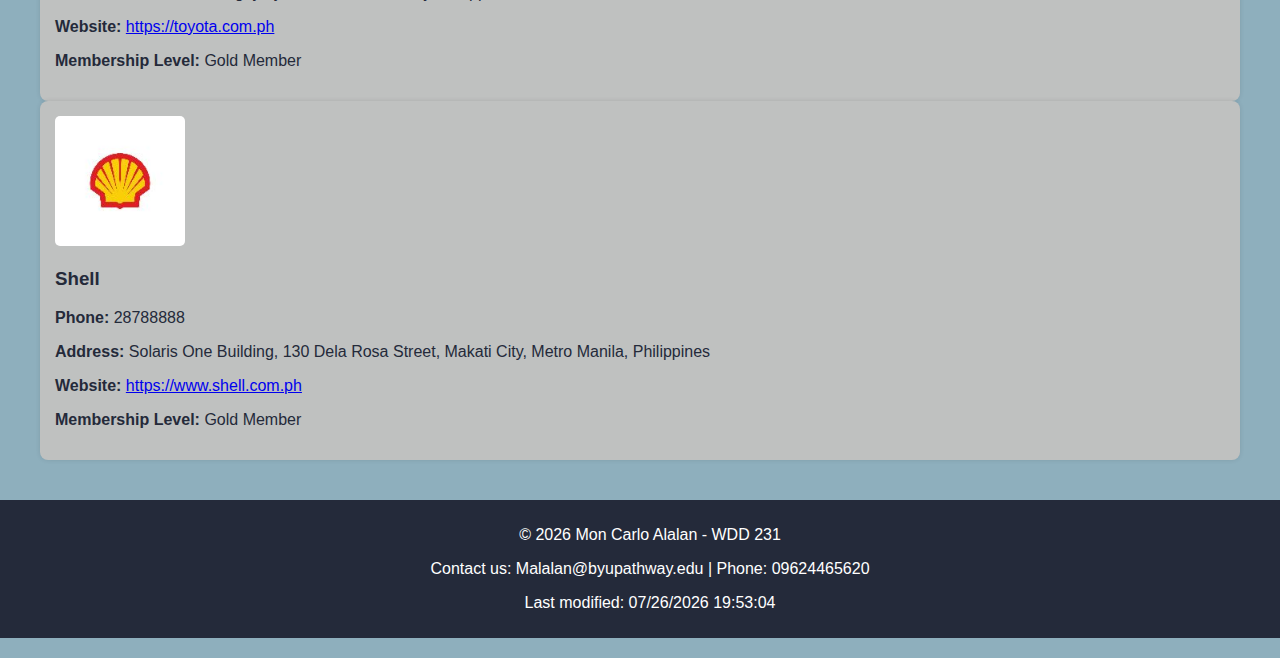
==== commit 1a6291c7: "Join and Thank You HTML Added!" ====
--- a/chamber/index.html
+++ b/chamber/index.html
@@ -95,7 +95,8 @@
     </main>
     
     <footer>
-        <p>&copy; <span id="currentyear"></span> Mon Carlo Alalan - Philippines</p>
+        <p>&copy; <span id="currentyear"></span> Mon Carlo Alalan - WDD 231</p>
+        <p>Contact us: Malalan@byupathway.edu | Phone: 09624465620</p>
         <p id="lastModified"></p>
     </footer>
 
--- a/chamber/styles/styles.css
+++ b/chamber/styles/styles.css
@@ -71,7 +71,6 @@
     color: var(--primary-color);
 }
 
-/* Directory Section */
 .view-toggle {
     text-align: center;
     margin-bottom: 15px;
@@ -109,7 +108,6 @@
 }
 
 
-/* 🚀 Join Now Section */
 .join-now {
     background: var(--primary-color);
     color: var(--text-color);
@@ -132,7 +130,6 @@
     margin: 0 auto 20px;
 }
 
-/* 🎯 Join Now Button */
 .join-btn {
     display: inline-block;
     padding: 12px 20px;
@@ -291,54 +288,136 @@
     display: none;
 }
 
-@media (max-width: 768px) {
-    .list table {
-        font-size: 14px;
-    }
-
-    .list th,
-    .list td {
-        padding: 8px;
-    }
-
-    header {
-        flex-direction: column;
-        text-align: center;
-    }
-
-    nav ul {
-        flex-direction: column;
-        padding: 0;
-    }
-
-    nav ul li {
-        margin: 5px 0;
-    }
-
-    .join-now {
-        padding: 30px 15px;
-    }
-
-    .join-content h2 {
-        font-size: 1.5rem;
-    }
-
-    .join-content p {
-        font-size: 1rem;
-    }
-
-    .join-btn {
-        font-size: 1rem;
-        padding: 10px 16px;
-    }
-}
-
-footer {
-    text-align: center;
+/* Form Styling */
+form {
+    display: flex;
+    flex-direction: column;
+    gap: 15px;
+}
+
+label {
+    display: flex;
+    flex-direction: column;
+    font-weight: bold;
+}
+
+input, select, textarea {
     padding: 10px;
-    background: var(--primary-color);
-    color: var(--text-color);
-    margin: 20px 0;
+    border: 1px solid #ccc;
+    border-radius: 5px;
+    font-size: 1rem;
+}
+
+textarea {
+    resize: vertical;
+    min-height: 100px;
+}
+
+input[type="submit"] {
+    background: #1abc9c;
+    color: white;
+    border: none;
+    cursor: pointer;
+    padding: 12px;
+    font-size: 1.1rem;
+    transition: 0.3s;
+}
+
+input[type="submit"]:hover {
+    background: #16a085;
+}
+
+/* Membership Cards */
+.membership-cards {
+    display: grid;
+    grid-template-columns: repeat(auto-fit, minmax(200px, 1fr));
+    gap: 20px;
+    margin-top: 20px;
+}
+
+.card {
+    background: white;
+    padding: 20px;
+    border-radius: 5px;
+    text-align: center;
+    box-shadow: 0 2px 10px rgba(0, 0, 0, 0.1);
+    transition: transform 0.3s ease-in-out;
+}
+
+.card:hover {
+    transform: scale(1.05);
+}
+
+.card a {
+    display: inline-block;
+    margin-top: 10px;
+    color: #1abc9c;
+    text-decoration: none;
+    font-weight: bold;
+}
+
+.card a:hover {
+    text-decoration: underline;
+}
+
+/* Modals */
+.modal {
+    display: none;
+    position: fixed;
+    top: 0;
+    left: 0;
+    width: 100%;
+    height: 100%;
+    background: rgba(0, 0, 0, 0.5);
+    justify-content: center;
+    align-items: center;
+}
+
+.modal-content {
+    background: white;
+    padding: 20px;
+    width: 80%;
+    max-width: 400px;
+    border-radius: 5px;
+    text-align: center;
+}
+
+.close-modal {
+    position: absolute;
+    top: 10px;
+    right: 15px;
+    font-size: 1.5rem;
+    cursor: pointer;
+}
+
+.thank-you-box {
+    background-color: #f9f9f9;
+    padding: 20px;
+    border-radius: 8px;
+    box-shadow: 0 2px 10px rgba(0, 0, 0, 0.1);
+    max-width: 500px;
+    margin: 20px auto;
+}
+
+.thank-you-box p {
+    font-size: 1.1rem;
+    color: #333;
+    margin-bottom: 10px;
+}
+
+.button {
+    display: inline-block;
+    background-color: #0073e6;
+    color: white;
+    text-decoration: none;
+    padding: 10px 15px;
+    border-radius: 5px;
+    font-weight: bold;
+    margin-top: 15px;
+}
+
+.button:hover {
+    background-color: #005bb5;
 }
 
 .weather {
@@ -423,5 +502,52 @@
 }
 
 footer {
+    text-align: center;
+    padding: 10px;
+    background: var(--primary-color);
+    color: var(--text-color);
+    margin: 20px 0;
     width: 100%;
+}
+
+@media (max-width: 768px) {
+    .list table {
+        font-size: 14px;
+    }
+
+    .list th,
+    .list td {
+        padding: 8px;
+    }
+
+    header {
+        flex-direction: column;
+        text-align: center;
+    }
+
+    nav ul {
+        flex-direction: column;
+        padding: 0;
+    }
+
+    nav ul li {
+        margin: 5px 0;
+    }
+
+    .join-now {
+        padding: 30px 15px;
+    }
+
+    .join-content h2 {
+        font-size: 1.5rem;
+    }
+
+    .join-content p {
+        font-size: 1rem;
+    }
+
+    .join-btn {
+        font-size: 1rem;
+        padding: 10px 16px;
+    }
 }